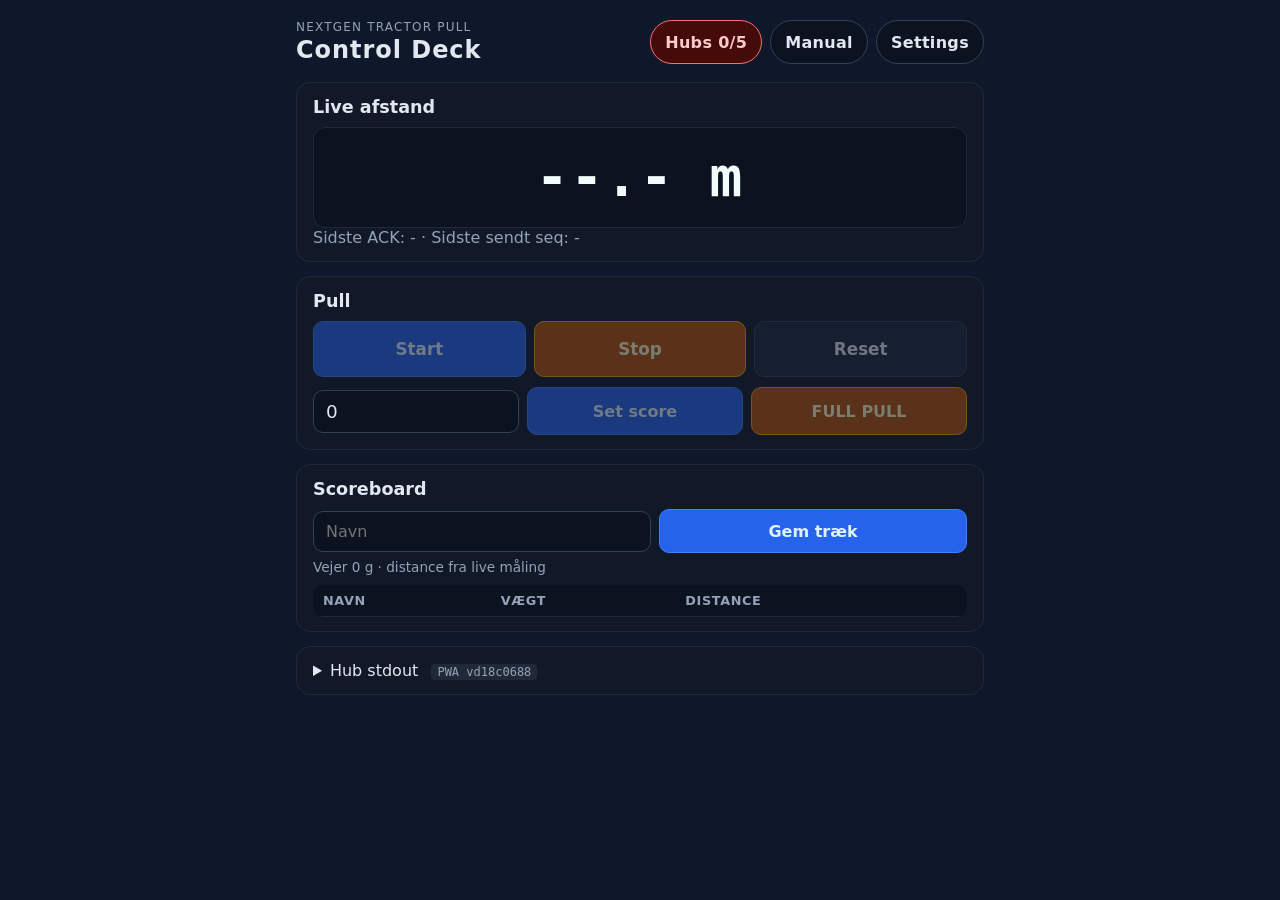
==== web-app/index.html @ 0b160be1 "test: bisect7 for-range loop" ====
<!doctype html>
<html lang="da">

<head>
    <meta charset="utf-8" />
    <meta name="viewport" content="width=device-width, initial-scale=1, viewport-fit=cover" />
    <meta name="theme-color" content="#0f172a" />
    <title>NGTP Control</title>
    <link rel="manifest" href="manifest.webmanifest" />
    <link rel="stylesheet" href="style.css?v=d18c0688" />
</head>

<body>
    <main>
        <header class="hero">
            <div class="hero-title">
                <p class="eyebrow">NextGen Tractor Pull</p>
                <h1>Control Deck</h1>
            </div>
            <div class="hero-actions">
                <button type="button" id="btn-hubs" class="pill pill-hubs">Hubs 0/2</button>
                <button type="button" id="btn-manual" class="pill">Manual</button>
                <button type="button" id="btn-settings" class="pill">Settings</button>
            </div>
        </header>

        <!-- Hub-forbindelser dialog -->
        <dialog id="hub-dialog" class="modal">
            <div class="modal-form">
                <header class="modal-header">
                    <h2>Hub-forbindelser</h2>
                    <button type="button" class="btn btn-close" data-close-dialog>Luk</button>
                </header>

                <div class="hub-block">
                    <div class="hub-block-head">
                        <span class="hub-label">Master</span>
                        <span id="status" class="status">Ikke forbundet</span>
                    </div>
                    <div class="row">
                        <button id="btn-connect" class="btn btn-primary">Forbind</button>
                        <button id="btn-disconnect" class="btn" disabled>Afbryd</button>
                    </div>
                    <div class="row">
                        <button id="btn-start-program" class="btn" disabled>Start program</button>
                        <button id="btn-stop-program" class="btn" disabled>Stop program</button>
                        <button id="btn-flash-master" class="btn" disabled>Opdatér program</button>
                    </div>
                </div>

                <div class="hub-block">
                    <div class="hub-block-head">
                        <span class="hub-label">Sled</span>
                        <span id="sled-status" class="status">Ikke forbundet</span>
                    </div>
                    <div class="row">
                        <button id="btn-sled-connect" class="btn btn-primary">Forbind</button>
                        <button id="btn-sled-disconnect" class="btn" disabled>Afbryd</button>
                    </div>
                    <div class="row">
                        <button id="btn-sled-start" class="btn" disabled>Start program</button>
                        <button id="btn-sled-stop" class="btn" disabled>Stop program</button>
                        <button id="btn-push-config" class="btn" disabled>Push config</button>
                        <button id="btn-flash-sled" class="btn" disabled>Opdatér program</button>
                    </div>
                </div>

                <div class="hub-block">
                    <div class="hub-block-head">
                        <span class="hub-label">Display 1</span>
                        <span id="display1-status" class="status">Ikke forbundet</span>
                    </div>
                    <div class="row">
                        <button id="btn-display1-connect" class="btn btn-primary">Forbind</button>
                        <button id="btn-display1-disconnect" class="btn" disabled>Afbryd</button>
                    </div>
                    <div class="row">
                        <button id="btn-display1-start" class="btn" disabled>Start program</button>
                        <button id="btn-display1-stop" class="btn" disabled>Stop program</button>
                        <button id="btn-flash-display1" class="btn" disabled>Opdatér program</button>
                    </div>
                </div>

                <div class="hub-block">
                    <div class="hub-block-head">
                        <span class="hub-label">Display 2</span>
                        <span id="display2-status" class="status">Ikke forbundet</span>
                    </div>
                    <div class="row">
                        <button id="btn-display2-connect" class="btn btn-primary">Forbind</button>
                        <button id="btn-display2-disconnect" class="btn" disabled>Afbryd</button>
                    </div>
                    <div class="row">
                        <button id="btn-display2-start" class="btn" disabled>Start program</button>
                        <button id="btn-display2-stop" class="btn" disabled>Stop program</button>
                        <button id="btn-flash-display2" class="btn" disabled>Opdatér program</button>
                    </div>
                </div>

                <div class="hub-block">
                    <div class="hub-block-head">
                        <span class="hub-label">Display 3</span>
                        <span id="display3-status" class="status">Ikke forbundet</span>
                    </div>
                    <div class="row">
                        <button id="btn-display3-connect" class="btn btn-primary">Forbind</button>
                        <button id="btn-display3-disconnect" class="btn" disabled>Afbryd</button>
                    </div>
                    <div class="row">
                        <button id="btn-display3-start" class="btn" disabled>Start program</button>
                        <button id="btn-display3-stop" class="btn" disabled>Stop program</button>
                        <button id="btn-flash-display3" class="btn" disabled>Opdatér program</button>
                    </div>
                </div>

                <p class="hint">
                    <strong>Rækkefølge:</strong> boot hub (kort tryk) → Forbind → Start program.
                    Når en hub broadcaster, kan ingen nye forbindelser oprettes, så forbind først.
                </p>
            </div>
        </dialog>

        <!-- Settings dialog -->
        <dialog id="settings-dialog" class="modal">
            <div class="modal-form">
                <header class="modal-header">
                    <h2>Settings</h2>
                    <button type="button" class="btn btn-close" data-close-dialog>Luk</button>
                </header>

                <div class="config-row">
                    <label for="cfg-ramp">Vægt-rampe slutter ved <span id="cfg-ramp-val">70</span> m</label>
                    <input id="cfg-ramp" type="range" min="5" max="100" step="1" value="70" />
                </div>
                <div class="config-row">
                    <label for="cfg-rot">Encoder-omdrejninger pr. 100 m: <span id="cfg-rot-val">43.0</span></label>
                    <input id="cfg-rot" type="range" min="1" max="200" step="0.5" value="43" />
                </div>
                <div class="config-row">
                    <label for="cfg-plates">Antal vægtplader: <span id="cfg-plates-val">0</span> × 41 g =
                        <strong><span id="cfg-weight-display">0</span> g</strong></label>
                    <div class="row plates-row">
                        <button type="button" id="btn-plates-minus" class="btn">−</button>
                        <input id="cfg-plates" type="number" min="0" max="500" step="1" value="0" />
                        <button type="button" id="btn-plates-plus" class="btn">+</button>
                    </div>
                </div>

                <div class="row">
                    <button type="button" id="btn-push-config-2" class="btn btn-primary">Push til hub</button>
                </div>
                <p class="hint">Gemmes lokalt på telefonen. "Push til hub" kræver at master er forbundet.</p>

                <div class="row">
                    <button type="button" id="btn-force-reload" class="btn btn-warning">Force reload (ryd
                        cache)</button>
                </div>
                <p class="hint">Sletter service worker + cache og genindlæser appen fra nettet. Brug hvis appen
                    hænger på en gammel version.</p>
            </div>
        </dialog>

        <!-- Manual dialog -->
        <dialog id="manual-dialog" class="modal">
            <div class="modal-form">
                <header class="modal-header">
                    <h2>Manuel styring</h2>
                    <button type="button" class="btn btn-close" data-close-dialog>Luk</button>
                </header>

                <div class="hub-block">
                    <div class="hub-block-head">
                        <span class="hub-label">Slæde</span>
                    </div>
                    <div class="row">
                        <button class="btn sled-action" data-action="home_weight" disabled>Home weight</button>
                    </div>
                    <div class="row">
                        <label class="weight-label">Vægt:
                            <input id="weight" type="number" min="0" max="100" step="1" value="0" />%
                        </label>
                        <button class="btn sled-action" data-action="set_weight_percent" data-value-from="#weight"
                            disabled>Sæt vægt</button>
                    </div>
                    <div class="row">
                        <button class="btn sled-action signal signal-red" data-action="set_signal_red"
                            disabled>Rød</button>
                        <button class="btn sled-action signal signal-green" data-action="set_signal_green"
                            disabled>Grøn</button>
                        <button class="btn sled-action signal signal-blink" data-action="set_signal_green_blink"
                            disabled>Blink</button>
                        <button class="btn sled-action signal signal-off" data-action="clear_signal"
                            disabled>Sluk</button>
                    </div>
                </div>
            </div>
        </dialog>

        <!-- Live afstand -->
        <section class="card display-card">
            <h2>Live afstand</h2>
            <div id="distance" class="distance">--.- m</div>
            <div class="sub">
                Sidste ACK: <span id="last-ack">-</span>
                · Sidste sendt seq: <span id="last-seq">-</span>
            </div>
        </section>

        <!-- Pull + Score (forside) -->
        <section class="card">
            <h2>Pull</h2>
            <div class="row pull-row">
                <button class="btn btn-primary sled-action" data-action="start_pull" disabled>Start</button>
                <button class="btn btn-warning sled-action" data-action="stop_pull" disabled>Stop</button>
                <button class="btn sled-action" data-action="reset_distance" disabled>Reset</button>
            </div>
            <div class="row score-row">
                <input id="score" type="number" min="0" max="999" value="0" />
                <button id="btn-send-score" class="btn btn-primary" disabled>Set score</button>
                <button id="btn-full-pull" class="btn btn-warning" disabled>FULL PULL</button>
            </div>
        </section>

        <!-- Scoreboard -->
        <section class="card">
            <h2>Scoreboard</h2>
            <div class="row entry-row">
                <input id="entry-name" type="text" list="known-names" placeholder="Navn" autocomplete="off" />
                <datalist id="known-names"></datalist>
                <button type="button" id="btn-add-entry" class="btn btn-primary">Gem træk</button>
            </div>
            <div class="sub entry-hint">Vejer <span id="entry-weight-preview">0</span> g · distance fra live
                måling</div>
            <div class="table-wrap">
                <table class="scoreboard">
                    <thead>
                        <tr>
                            <th>Navn</th>
                            <th>Vægt</th>
                            <th>Distance</th>
                            <th></th>
                        </tr>
                    </thead>
                    <tbody id="scoreboard-body"></tbody>
                </table>
            </div>
        </section>

        <!-- Edit entry dialog -->
        <dialog id="edit-dialog" class="modal">
            <div class="modal-form">
                <header class="modal-header">
                    <h2>Rediger træk</h2>
                    <button type="button" class="btn btn-close" data-close-dialog>Luk</button>
                </header>
                <div class="config-row">
                    <label for="edit-time">Tidspunkt</label>
                    <input id="edit-time" type="datetime-local" step="1" />
                </div>
                <div class="config-row">
                    <label for="edit-name">Navn</label>
                    <input id="edit-name" type="text" list="known-names" autocomplete="off" />
                </div>
                <div class="config-row">
                    <label for="edit-weight">Vægt (g)</label>
                    <input id="edit-weight" type="number" min="0" step="1" />
                </div>
                <div class="config-row">
                    <label for="edit-distance">Distance (m)</label>
                    <input id="edit-distance" type="number" min="0" step="0.1" />
                </div>
                <div class="row">
                    <button type="button" id="btn-edit-save" class="btn btn-primary">Gem</button>
                    <button type="button" id="btn-edit-delete" class="btn btn-warning">Slet</button>
                </div>
            </div>
        </dialog>

        <!-- Log (collapsible) -->
        <details class="card">
            <summary>Hub stdout <span class="version-badge">PWA v<span id="pwa-version">d18c0688</span></span></summary>
            <pre id="log" class="log"></pre>
        </details>
    </main>
    <script src="app.js?v=d18c0688"></script>
</body>

</html>
---- web-app/style.css ----
:root {
    --bg: #0f172a;
    --panel: #111827;
    --border: #1f2937;
    --text: #e2e8f0;
    --muted: #94a3b8;
    --primary: #2563eb;
    --primary-border: #3b82f6;
    --warning: #b45309;
    --warning-border: #f59e0b;
    --error: #f87171;
    --ok: #34d399;
}

* {
    box-sizing: border-box;
}

html,
body {
    margin: 0;
    background: var(--bg);
    color: var(--text);
    font-family: system-ui, -apple-system, "Segoe UI", Roboto, sans-serif;
}

main {
    max-width: 720px;
    margin: 0 auto;
    padding: 16px;
    display: flex;
    flex-direction: column;
    gap: 14px;
}

header h1 {
    margin: 8px 0 4px;
    font-size: 1.6rem;
}

.sub {
    color: var(--muted);
    margin: 0;
}

/* ---------- Hero header ---------- */
.hero {
    display: flex;
    align-items: center;
    justify-content: space-between;
    gap: 12px;
    flex-wrap: wrap;
    padding: 4px 0 4px;
}

.hero-title h1 {
    margin: 2px 0 0;
    font-size: 1.5rem;
    letter-spacing: 0.04em;
}

.eyebrow {
    margin: 0;
    color: var(--muted);
    letter-spacing: 0.1em;
    text-transform: uppercase;
    font-size: 0.75rem;
}

.hero-actions {
    display: flex;
    gap: 8px;
    flex-wrap: wrap;
    justify-content: flex-end;
}

.pill {
    border: 1px solid #334155;
    background: #0b1220;
    color: var(--text);
    padding: 10px 14px;
    border-radius: 999px;
    font: inherit;
    font-weight: 700;
    cursor: pointer;
    min-height: 44px;
    letter-spacing: 0.02em;
}

.pill:hover {
    background: #111c30;
}

.pill-hubs[data-kind="ok"] {
    border-color: #10b981;
    background: #064e3b;
    color: #6ee7b7;
}

.pill-hubs[data-kind="partial"] {
    border-color: #f59e0b;
    background: #78350f;
    color: #fde68a;
}

.pill-hubs[data-kind="off"] {
    border-color: #f87171;
    background: #450a0a;
    color: #fecaca;
}

/* ---------- Modal dialog ---------- */
.modal {
    border: 1px solid #334155;
    background: #0b1220;
    color: var(--text);
    border-radius: 16px;
    padding: 0;
    max-width: 520px;
    width: calc(100vw - 32px);
}

.modal::backdrop {
    background: rgba(2, 6, 23, 0.75);
}

.modal-form {
    display: flex;
    flex-direction: column;
    gap: 14px;
    padding: 18px 18px 20px;
}

.modal-header {
    display: flex;
    align-items: center;
    justify-content: space-between;
    gap: 12px;
}

.modal-header h2 {
    margin: 0;
    font-size: 1.2rem;
}

.btn-close {
    background: transparent;
    color: var(--muted);
    border: 1px solid #334155;
    padding: 6px 12px;
    min-height: 0;
}

.hub-block {
    border: 1px solid var(--border);
    background: #111827;
    border-radius: 12px;
    padding: 12px;
    display: flex;
    flex-direction: column;
    gap: 8px;
}

.hub-block-head {
    display: flex;
    align-items: center;
    justify-content: space-between;
    gap: 12px;
}

.hub-label {
    font-weight: 700;
    text-transform: uppercase;
    letter-spacing: 0.06em;
    color: #cbd5e1;
}

.display-card .distance {
    margin-bottom: 0;
}

.card {
    background: var(--panel);
    border: 1px solid var(--border);
    border-radius: 14px;
    padding: 14px 16px;
}

.card h2 {
    margin: 0 0 10px;
    font-size: 1.1rem;
}

.row {
    display: flex;
    gap: 8px;
    flex-wrap: wrap;
    align-items: center;
}

/* Buttons inside any .row share the full width equally and wrap neatly
   onto a new line if they don't fit (each new line redistributes evenly). */
.row>.btn {
    flex: 1 1 130px;
}

.btn {
    padding: 10px 14px;
    border-radius: 10px;
    border: 1px solid #334155;
    background: #1e293b;
    color: var(--text);
    font: inherit;
    font-weight: 600;
    cursor: pointer;
    min-height: 44px;
}

.btn:disabled {
    opacity: 0.45;
    cursor: not-allowed;
}

.btn-primary {
    background: var(--primary);
    border-color: var(--primary-border);
    color: #e0f2fe;
}

.btn-warning {
    background: var(--warning);
    border-color: var(--warning-border);
    color: #fef3c7;
}

input[type="number"] {
    background: #0b1220;
    border: 1px solid #334155;
    border-radius: 10px;
    color: var(--text);
    padding: 10px 12px;
    width: 120px;
    font: inherit;
}

.status {
    font-weight: 700;
}

.status[data-kind="ok"] {
    color: var(--ok);
}

.status[data-kind="running"] {
    color: #fde68a;
}

.status[data-kind="error"] {
    color: var(--error);
}

.hint {
    color: var(--muted);
    font-size: 0.9rem;
    margin: 8px 0 0;
}

code {
    background: #0b1220;
    padding: 1px 5px;
    border-radius: 4px;
}

.log {
    background: #0b1220;
    border: 1px solid #1f2937;
    border-radius: 10px;
    padding: 10px 12px;
    margin: 0;
    height: 220px;
    overflow: auto;
    font-family: ui-monospace, "Cascadia Code", Consolas, monospace;
    font-size: 0.85rem;
    white-space: pre-wrap;
}

.version-badge {
    margin-left: 0.5rem;
    padding: 1px 6px;
    border-radius: 4px;
    background: #1f2937;
    color: #94a3b8;
    font-size: 0.75rem;
    font-family: ui-monospace, "Cascadia Code", Consolas, monospace;
}

.distance {
    font-family: ui-monospace, "Cascadia Code", Consolas, monospace;
    font-size: 3.4rem;
    font-weight: 700;
    text-align: center;
    color: #f0fdfa;
    background: #0b1220;
    border: 1px solid #1f2937;
    border-radius: 12px;
    padding: 18px 8px;
    margin-bottom: 8px;
    letter-spacing: 2px;
}

.weight-label {
    display: flex;
    align-items: center;
    gap: 8px;
    color: var(--muted);
}

.signal {
    min-width: 70px;
    color: #f8fafc;
    font-weight: 700;
}

.signal-red {
    background: #7f1d1d;
    border-color: #ef4444;
}

.signal-green {
    background: #14532d;
    border-color: #22c55e;
}

.signal-blink {
    background: #064e3b;
    border-color: #10b981;
}

.signal-off {
    background: #1e293b;
    border-color: #475569;
}

.config-row {
    display: flex;
    flex-direction: column;
    gap: 6px;
    margin-bottom: 12px;
}

.config-row label {
    color: var(--muted);
    font-size: 0.95rem;
}

.config-row input[type="range"] {
    width: 100%;
}

.pull-row {
    margin-bottom: 10px;
}

.pull-row .btn {
    min-height: 56px;
    font-size: 1.05rem;
}

.score-row input[type="number"] {
    flex: 1 1 120px;
    min-width: 120px;
    font-size: 1.15rem;
}

.score-row .btn {
    min-height: 48px;
}

/* Plate count row inside Settings */
.plates-row {
    align-items: stretch;
}

.plates-row input[type="number"] {
    flex: 1 1 80px;
    text-align: center;
    font-size: 1.15rem;
}

.plates-row .btn {
    flex: 0 0 56px;
    font-size: 1.4rem;
    min-height: 48px;
}

/* Scoreboard entry row + table */
.entry-row input[type="text"] {
    flex: 1 1 160px;
    min-width: 140px;
    background: #0b1220;
    border: 1px solid #334155;
    border-radius: 10px;
    color: var(--text);
    padding: 10px 12px;
    font: inherit;
}

.entry-hint {
    margin: 6px 0 10px;
    font-size: 0.85rem;
}

.table-wrap {
    overflow-x: auto;
    border-radius: 10px;
}

table.scoreboard {
    width: 100%;
    border-collapse: collapse;
    font-size: 0.95rem;
}

table.scoreboard th,
table.scoreboard td {
    text-align: left;
    padding: 8px 10px;
    border-bottom: 1px solid #1f2937;
    white-space: nowrap;
}

table.scoreboard thead th {
    color: var(--muted);
    font-weight: 700;
    font-size: 0.8rem;
    text-transform: uppercase;
    letter-spacing: 0.05em;
    background: #0b1220;
}

table.scoreboard tbody tr:hover {
    background: #0b122066;
}

table.scoreboard td:last-child,
table.scoreboard th:last-child {
    width: 1%;
    text-align: right;
}

.btn-edit {
    background: transparent;
    border: 1px solid #334155;
    color: var(--text);
    padding: 4px 10px;
    min-height: 32px;
    border-radius: 8px;
    font-size: 1rem;
}

.btn-edit:hover {
    background: #1e293b;
}
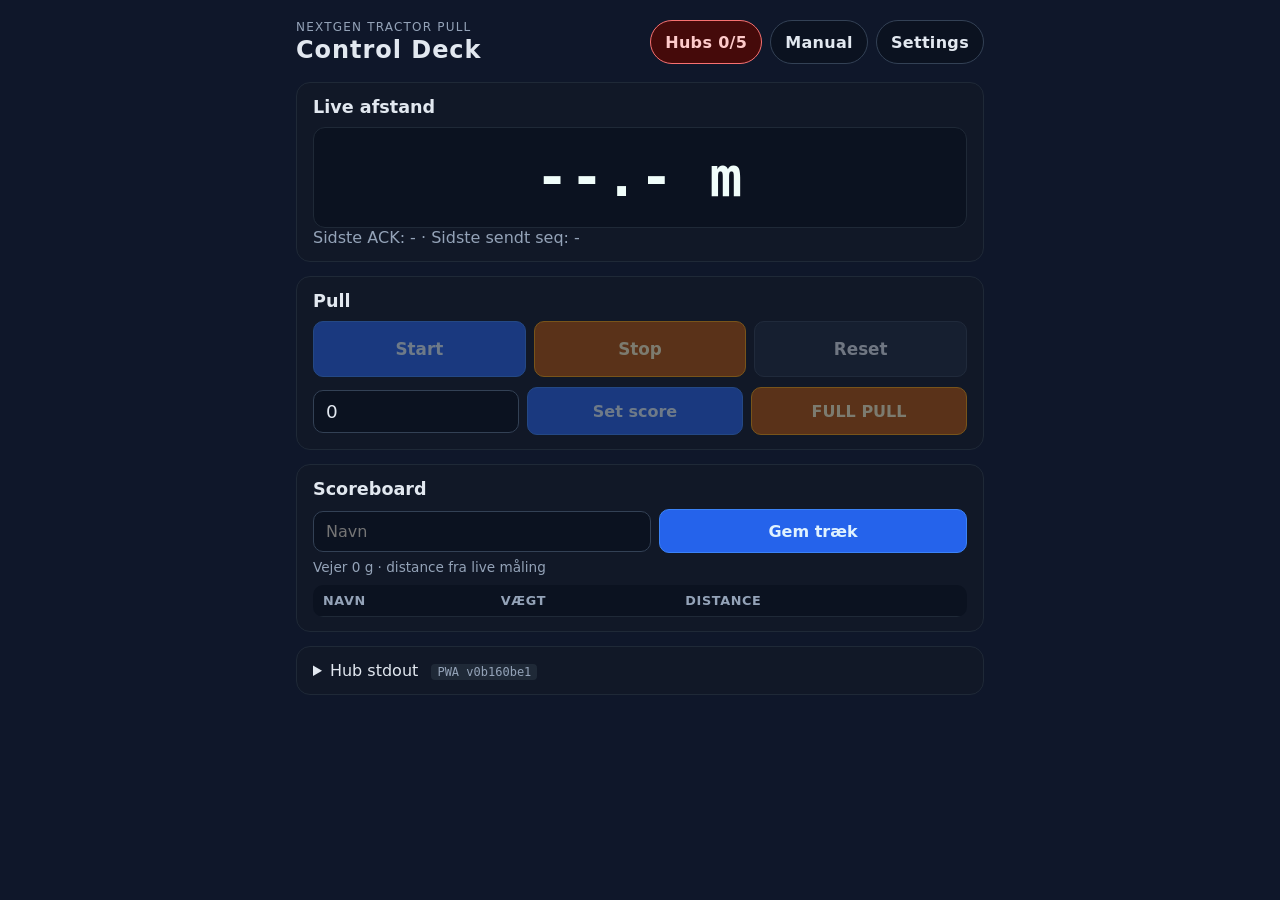
==== commit a2d2ffaa: "test: bisect8 re-run bisect4 for determinism" ====
--- a/web-app/index.html
+++ b/web-app/index.html
@@ -7,7 +7,7 @@
     <meta name="theme-color" content="#0f172a" />
     <title>NGTP Control</title>
     <link rel="manifest" href="manifest.webmanifest" />
-    <link rel="stylesheet" href="style.css?v=d18c0688" />
+    <link rel="stylesheet" href="style.css?v=0b160be1" />
 </head>
 
 <body>
@@ -278,11 +278,11 @@
 
         <!-- Log (collapsible) -->
         <details class="card">
-            <summary>Hub stdout <span class="version-badge">PWA v<span id="pwa-version">d18c0688</span></span></summary>
+            <summary>Hub stdout <span class="version-badge">PWA v<span id="pwa-version">0b160be1</span></span></summary>
             <pre id="log" class="log"></pre>
         </details>
     </main>
-    <script src="app.js?v=d18c0688"></script>
+    <script src="app.js?v=0b160be1"></script>
 </body>
 
 </html>
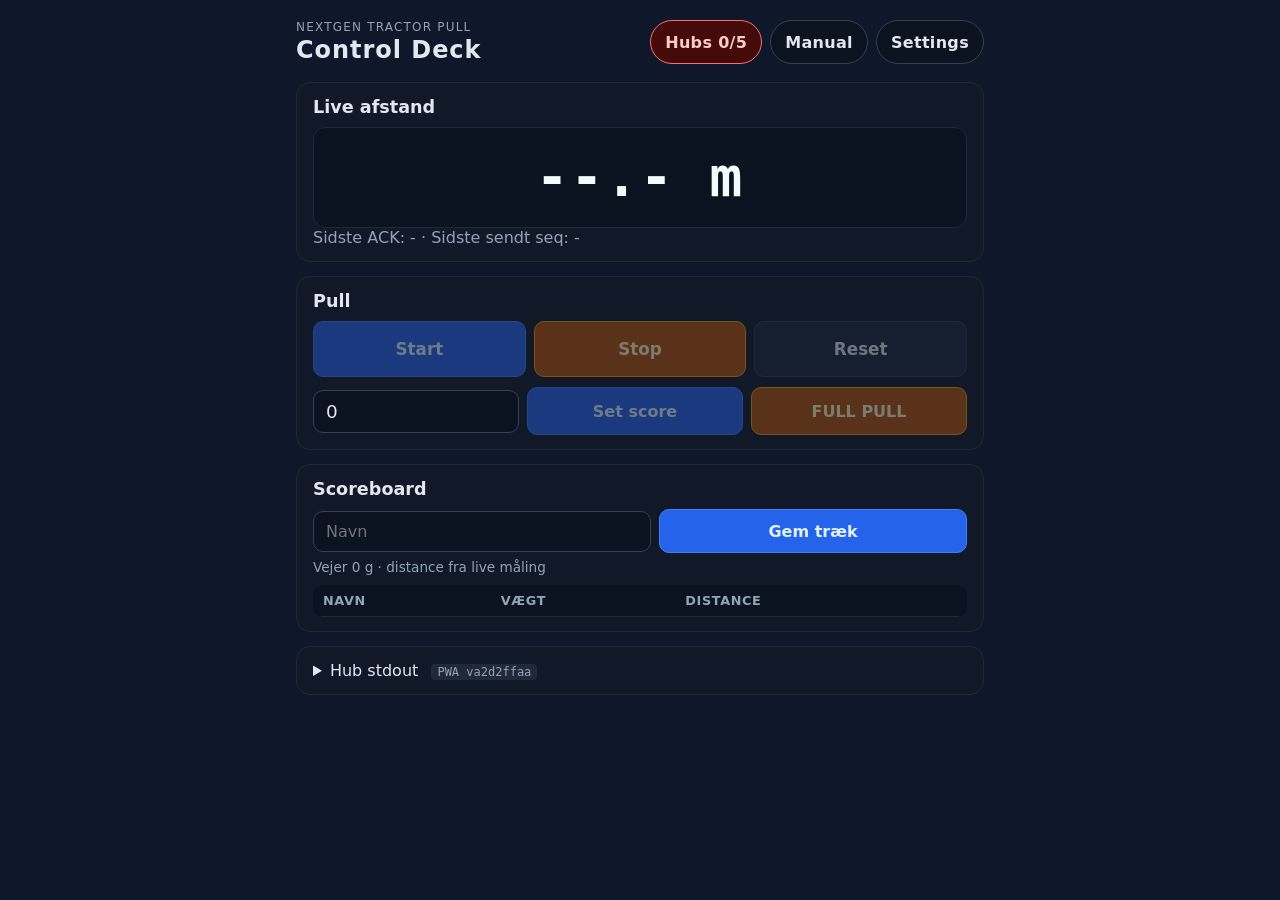
==== commit 500ea82b: "test: bisect9 imports+hub+Z, no for-loop" ====
--- a/web-app/index.html
+++ b/web-app/index.html
@@ -7,7 +7,7 @@
     <meta name="theme-color" content="#0f172a" />
     <title>NGTP Control</title>
     <link rel="manifest" href="manifest.webmanifest" />
-    <link rel="stylesheet" href="style.css?v=0b160be1" />
+    <link rel="stylesheet" href="style.css?v=a2d2ffaa" />
 </head>
 
 <body>
@@ -278,11 +278,11 @@
 
         <!-- Log (collapsible) -->
         <details class="card">
-            <summary>Hub stdout <span class="version-badge">PWA v<span id="pwa-version">0b160be1</span></span></summary>
+            <summary>Hub stdout <span class="version-badge">PWA v<span id="pwa-version">a2d2ffaa</span></span></summary>
             <pre id="log" class="log"></pre>
         </details>
     </main>
-    <script src="app.js?v=0b160be1"></script>
+    <script src="app.js?v=a2d2ffaa"></script>
 </body>
 
 </html>
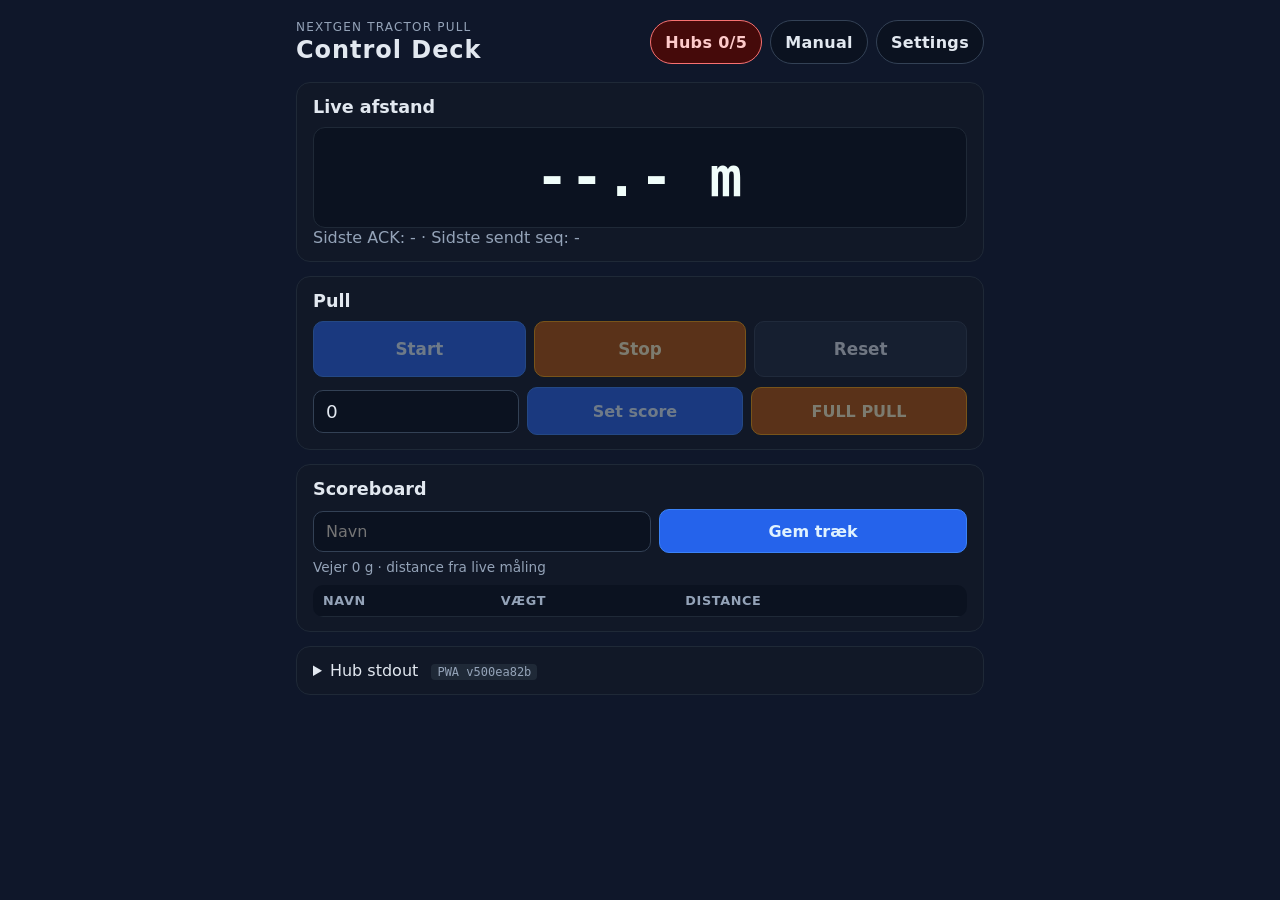
==== commit 1471db8d: "test: bisect10 many prints to find chunk corruption" ====
--- a/web-app/index.html
+++ b/web-app/index.html
@@ -7,7 +7,7 @@
     <meta name="theme-color" content="#0f172a" />
     <title>NGTP Control</title>
     <link rel="manifest" href="manifest.webmanifest" />
-    <link rel="stylesheet" href="style.css?v=a2d2ffaa" />
+    <link rel="stylesheet" href="style.css?v=500ea82b" />
 </head>
 
 <body>
@@ -278,11 +278,11 @@
 
         <!-- Log (collapsible) -->
         <details class="card">
-            <summary>Hub stdout <span class="version-badge">PWA v<span id="pwa-version">a2d2ffaa</span></span></summary>
+            <summary>Hub stdout <span class="version-badge">PWA v<span id="pwa-version">500ea82b</span></span></summary>
             <pre id="log" class="log"></pre>
         </details>
     </main>
-    <script src="app.js?v=a2d2ffaa"></script>
+    <script src="app.js?v=500ea82b"></script>
 </body>
 
 </html>
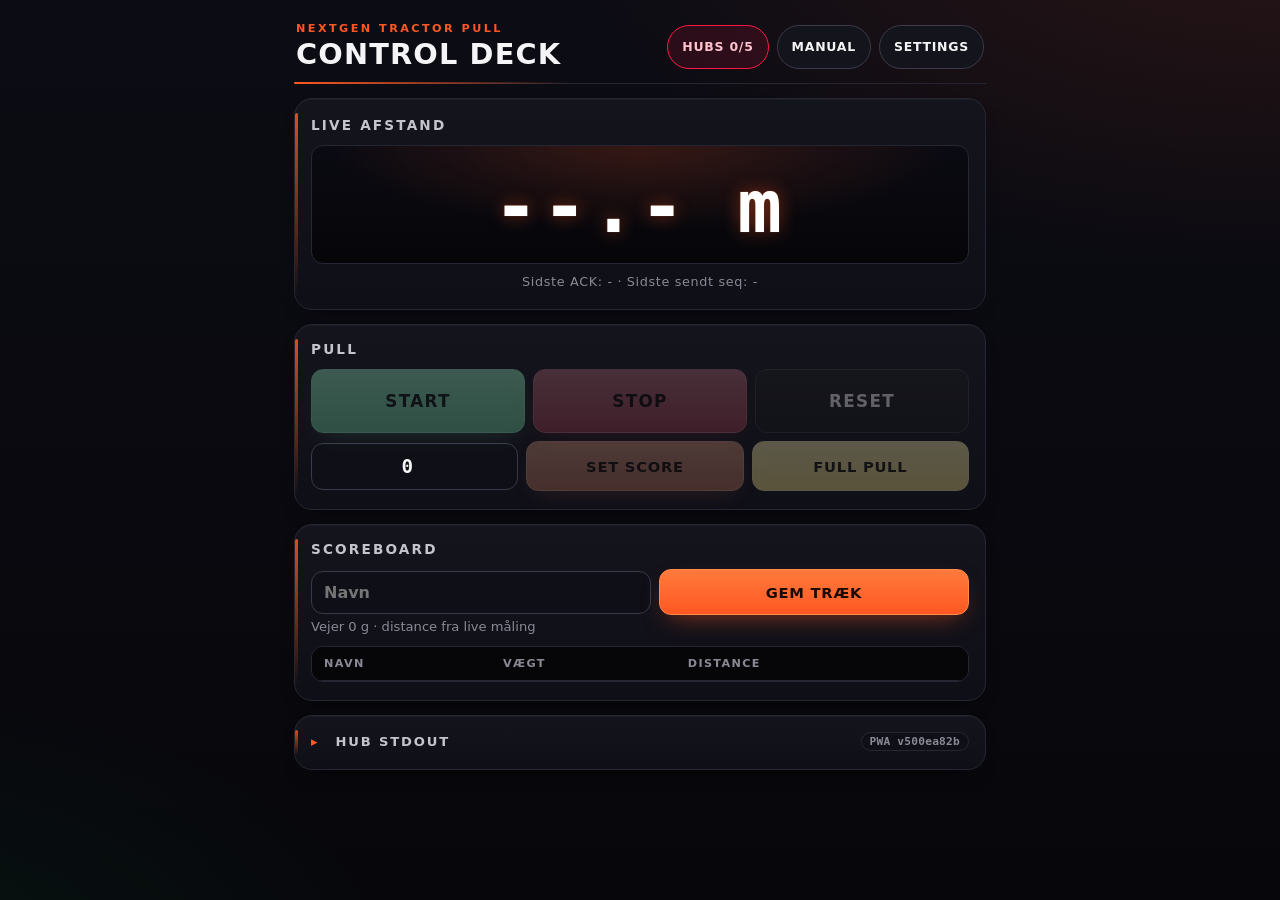
==== commit abc497ee: "Sled-direct displays + PWA racing theme" ====
--- a/web-app/index.html
+++ b/web-app/index.html
@@ -4,7 +4,7 @@
 <head>
     <meta charset="utf-8" />
     <meta name="viewport" content="width=device-width, initial-scale=1, viewport-fit=cover" />
-    <meta name="theme-color" content="#0f172a" />
+    <meta name="theme-color" content="#07070b" />
     <title>NGTP Control</title>
     <link rel="manifest" href="manifest.webmanifest" />
     <link rel="stylesheet" href="style.css?v=500ea82b" />
--- a/web-app/style.css
+++ b/web-app/style.css
@@ -1,70 +1,126 @@
+/* NGTP Control - racing / motorsport theme.
+   Mobile-first portrait. Tap targets >= 44px. Tabular numerics.
+   Cache-busted via ?v=... in index.html (stamped by build_programs.py). */
+
 :root {
-    --bg: #0f172a;
-    --panel: #111827;
-    --border: #1f2937;
-    --text: #e2e8f0;
-    --muted: #94a3b8;
-    --primary: #2563eb;
-    --primary-border: #3b82f6;
-    --warning: #b45309;
-    --warning-border: #f59e0b;
-    --error: #f87171;
-    --ok: #34d399;
+    /* Surfaces */
+    --bg: #07070b;
+    --bg-grad-1: #0c0c14;
+    --bg-grad-2: #07070b;
+    --panel: #14141c;
+    --panel-2: #1b1b25;
+    --panel-3: #0f0f17;
+    --border: #262633;
+    --border-strong: #3a3a4a;
+
+    /* Text */
+    --text: #f5f5f7;
+    --text-dim: #c4c4cc;
+    --muted: #8a8a96;
+
+    /* Racing accents */
+    --accent: #ff5722;
+    /* primary orange */
+    --accent-hi: #ff8a4c;
+    --accent-glow: rgba(255, 87, 34, 0.55);
+    --go: #00e676;
+    /* green / GO */
+    --warn: #ffd600;
+    /* racing yellow */
+    --danger: #ff1744;
+    /* stop red */
+
+    /* Typography */
+    --font-body: "Inter", "Segoe UI", system-ui, -apple-system, Roboto, sans-serif;
+    --font-mono: "JetBrains Mono", "Cascadia Mono", ui-monospace, Consolas, monospace;
+
+    /* Shape */
+    --r-sm: 8px;
+    --r-md: 12px;
+    --r-lg: 18px;
+    --r-pill: 999px;
+
+    /* Shadows */
+    --shadow-card: 0 1px 0 rgba(255, 255, 255, 0.04) inset, 0 10px 24px -16px rgba(0, 0, 0, 0.8);
+    --shadow-primary: 0 10px 24px -10px var(--accent-glow);
 }
 
 * {
     box-sizing: border-box;
+    -webkit-tap-highlight-color: transparent;
 }
 
 html,
 body {
     margin: 0;
-    background: var(--bg);
+    background:
+        radial-gradient(1200px 600px at 100% -10%, rgba(255, 87, 34, 0.12), transparent 60%),
+        radial-gradient(900px 500px at -10% 110%, rgba(0, 230, 118, 0.06), transparent 60%),
+        linear-gradient(180deg, var(--bg-grad-1), var(--bg-grad-2));
     color: var(--text);
-    font-family: system-ui, -apple-system, "Segoe UI", Roboto, sans-serif;
+    font-family: var(--font-body);
+    font-feature-settings: "ss01", "cv11";
+    -webkit-font-smoothing: antialiased;
+    min-height: 100dvh;
+    overscroll-behavior-y: contain;
+}
+
+body {
+    padding: env(safe-area-inset-top) env(safe-area-inset-right) env(safe-area-inset-bottom) env(safe-area-inset-left);
 }
 
 main {
     max-width: 720px;
     margin: 0 auto;
-    padding: 16px;
+    padding: 16px 14px 28px;
     display: flex;
     flex-direction: column;
     gap: 14px;
 }
 
-header h1 {
-    margin: 8px 0 4px;
-    font-size: 1.6rem;
-}
-
-.sub {
-    color: var(--muted);
-    margin: 0;
-}
-
 /* ---------- Hero header ---------- */
 .hero {
+    position: relative;
     display: flex;
     align-items: center;
     justify-content: space-between;
     gap: 12px;
     flex-wrap: wrap;
-    padding: 4px 0 4px;
+    padding: 6px 2px 12px;
+    border-bottom: 1px solid var(--border);
+}
+
+.hero::after {
+    /* orange accent stripe under the hero */
+    content: "";
+    position: absolute;
+    left: 0;
+    right: 60%;
+    bottom: -1px;
+    height: 2px;
+    background: linear-gradient(90deg, var(--accent), transparent);
+    border-radius: 2px;
+}
+
+.hero-title {
+    min-width: 0;
 }
 
 .hero-title h1 {
     margin: 2px 0 0;
-    font-size: 1.5rem;
+    font-size: clamp(1.4rem, 5vw, 1.8rem);
+    font-weight: 800;
     letter-spacing: 0.04em;
+    text-transform: uppercase;
 }
 
 .eyebrow {
     margin: 0;
-    color: var(--muted);
-    letter-spacing: 0.1em;
-    text-transform: uppercase;
-    font-size: 0.75rem;
+    color: var(--accent);
+    letter-spacing: 0.22em;
+    text-transform: uppercase;
+    font-size: 0.7rem;
+    font-weight: 700;
 }
 
 .hero-actions {
@@ -75,60 +131,318 @@
 }
 
 .pill {
-    border: 1px solid #334155;
-    background: #0b1220;
+    border: 1px solid var(--border-strong);
+    background: var(--panel);
     color: var(--text);
     padding: 10px 14px;
-    border-radius: 999px;
+    border-radius: var(--r-pill);
     font: inherit;
     font-weight: 700;
     cursor: pointer;
     min-height: 44px;
-    letter-spacing: 0.02em;
+    letter-spacing: 0.06em;
+    text-transform: uppercase;
+    font-size: 0.78rem;
+    transition: transform 0.08s ease, background 0.15s ease, border-color 0.15s ease;
 }
 
 .pill:hover {
-    background: #111c30;
+    background: var(--panel-2);
+}
+
+.pill:active {
+    transform: scale(0.97);
 }
 
 .pill-hubs[data-kind="ok"] {
-    border-color: #10b981;
-    background: #064e3b;
-    color: #6ee7b7;
+    border-color: var(--go);
+    background: rgba(0, 230, 118, 0.12);
+    color: #b9ffd6;
 }
 
 .pill-hubs[data-kind="partial"] {
-    border-color: #f59e0b;
-    background: #78350f;
-    color: #fde68a;
+    border-color: var(--warn);
+    background: rgba(255, 214, 0, 0.12);
+    color: #fff1a8;
 }
 
 .pill-hubs[data-kind="off"] {
-    border-color: #f87171;
-    background: #450a0a;
-    color: #fecaca;
-}
-
-/* ---------- Modal dialog ---------- */
+    border-color: var(--danger);
+    background: rgba(255, 23, 68, 0.12);
+    color: #ffc2cf;
+}
+
+/* ---------- Card ---------- */
+.card {
+    position: relative;
+    background: linear-gradient(180deg, var(--panel), var(--panel-3));
+    border: 1px solid var(--border);
+    border-radius: var(--r-lg);
+    padding: 16px 16px 18px;
+    box-shadow: var(--shadow-card);
+    overflow: hidden;
+}
+
+.card::before {
+    /* left accent stripe – the signature racing look */
+    content: "";
+    position: absolute;
+    left: 0;
+    top: 14px;
+    bottom: 14px;
+    width: 3px;
+    border-radius: 2px;
+    background: linear-gradient(180deg, var(--accent), transparent);
+    opacity: 0.85;
+}
+
+.card h2 {
+    margin: 0 0 12px;
+    font-size: 0.85rem;
+    font-weight: 800;
+    text-transform: uppercase;
+    letter-spacing: 0.16em;
+    color: var(--text-dim);
+}
+
+.sub {
+    color: var(--muted);
+    margin: 0;
+    font-size: 0.88rem;
+}
+
+.hint {
+    color: var(--muted);
+    font-size: 0.88rem;
+    margin: 8px 0 0;
+    line-height: 1.45;
+}
+
+code {
+    background: var(--panel-3);
+    padding: 1px 6px;
+    border-radius: 4px;
+    font-family: var(--font-mono);
+    font-size: 0.85em;
+}
+
+/* ---------- Distance hero ---------- */
+.display-card {
+    padding-top: 18px;
+    padding-bottom: 20px;
+}
+
+.distance {
+    font-family: var(--font-mono);
+    font-variant-numeric: tabular-nums;
+    font-size: clamp(3rem, 14vw, 4.6rem);
+    font-weight: 700;
+    text-align: center;
+    color: #fff;
+    background:
+        radial-gradient(80% 120% at 50% 0%, rgba(255, 87, 34, 0.18), transparent 60%),
+        linear-gradient(180deg, #0a0a12, #060609);
+    border: 1px solid var(--border);
+    border-radius: var(--r-md);
+    padding: 22px 8px 18px;
+    margin-bottom: 10px;
+    letter-spacing: 0.06em;
+    text-shadow:
+        0 0 1px rgba(255, 138, 76, 0.6),
+        0 0 18px rgba(255, 87, 34, 0.45);
+    line-height: 1.05;
+}
+
+.display-card .sub {
+    text-align: center;
+    font-size: 0.8rem;
+    letter-spacing: 0.05em;
+}
+
+/* ---------- Rows + buttons ---------- */
+.row {
+    display: flex;
+    gap: 8px;
+    flex-wrap: wrap;
+    align-items: center;
+}
+
+.row+.row {
+    margin-top: 8px;
+}
+
+.row>.btn {
+    flex: 1 1 130px;
+}
+
+.btn {
+    padding: 12px 14px;
+    border-radius: var(--r-md);
+    border: 1px solid var(--border-strong);
+    background: linear-gradient(180deg, var(--panel-2), var(--panel));
+    color: var(--text);
+    font: inherit;
+    font-weight: 700;
+    font-size: 0.92rem;
+    letter-spacing: 0.05em;
+    text-transform: uppercase;
+    cursor: pointer;
+    min-height: 46px;
+    transition: transform 0.08s ease, filter 0.15s ease, background 0.15s ease, border-color 0.15s ease;
+}
+
+.btn:hover {
+    border-color: #4a4a5e;
+}
+
+.btn:active {
+    transform: scale(0.97);
+}
+
+.btn:disabled {
+    opacity: 0.35;
+    cursor: not-allowed;
+    filter: grayscale(0.6);
+}
+
+.btn-primary {
+    background: linear-gradient(180deg, #ff7a3c, var(--accent));
+    border-color: #ff8a4c;
+    color: #1a0a02;
+    box-shadow: var(--shadow-primary);
+}
+
+.btn-primary:hover {
+    filter: brightness(1.05);
+}
+
+.btn-warning {
+    background: linear-gradient(180deg, #ffe14a, #ffd600);
+    border-color: #ffe14a;
+    color: #1f1500;
+}
+
+/* ---------- Pull row: huge GO/STOP feel ---------- */
+.pull-row {
+    margin-bottom: 4px;
+}
+
+.pull-row .btn {
+    min-height: 64px;
+    font-size: 1.05rem;
+    letter-spacing: 0.08em;
+}
+
+.pull-row .btn-primary {
+    background: linear-gradient(180deg, #2bff8c, var(--go));
+    border-color: #2bff8c;
+    color: #00180c;
+    box-shadow: 0 10px 24px -10px rgba(0, 230, 118, 0.5);
+}
+
+.pull-row .btn-warning {
+    background: linear-gradient(180deg, #ff4d6a, var(--danger));
+    border-color: #ff4d6a;
+    color: #1a0006;
+    box-shadow: 0 10px 24px -10px rgba(255, 23, 68, 0.5);
+}
+
+/* ---------- Inputs ---------- */
+input[type="number"],
+input[type="text"],
+input[type="datetime-local"] {
+    background: var(--panel-3);
+    border: 1px solid var(--border-strong);
+    border-radius: var(--r-md);
+    color: var(--text);
+    padding: 11px 12px;
+    width: 120px;
+    font: inherit;
+    font-weight: 600;
+}
+
+input[type="number"] {
+    font-family: var(--font-mono);
+    font-variant-numeric: tabular-nums;
+}
+
+input:focus {
+    outline: none;
+    border-color: var(--accent);
+    box-shadow: 0 0 0 3px rgba(255, 87, 34, 0.18);
+}
+
+input[type="range"] {
+    width: 100%;
+    accent-color: var(--accent);
+}
+
+.weight-label {
+    display: flex;
+    align-items: center;
+    gap: 8px;
+    color: var(--muted);
+    font-weight: 600;
+    flex: 1 1 auto;
+}
+
+/* ---------- Status pill ---------- */
+.status {
+    font-weight: 700;
+    font-size: 0.78rem;
+    text-transform: uppercase;
+    letter-spacing: 0.08em;
+    padding: 4px 10px;
+    border-radius: var(--r-pill);
+    background: var(--panel-3);
+    border: 1px solid var(--border);
+    color: var(--muted);
+}
+
+.status[data-kind="ok"] {
+    color: #b9ffd6;
+    border-color: var(--go);
+    background: rgba(0, 230, 118, 0.1);
+}
+
+.status[data-kind="running"] {
+    color: #fff1a8;
+    border-color: var(--warn);
+    background: rgba(255, 214, 0, 0.1);
+}
+
+.status[data-kind="error"] {
+    color: #ffc2cf;
+    border-color: var(--danger);
+    background: rgba(255, 23, 68, 0.1);
+}
+
+/* ---------- Modal ---------- */
 .modal {
-    border: 1px solid #334155;
-    background: #0b1220;
+    border: 1px solid var(--border-strong);
+    background: linear-gradient(180deg, var(--panel), var(--panel-3));
     color: var(--text);
-    border-radius: 16px;
+    border-radius: var(--r-lg);
     padding: 0;
-    max-width: 520px;
-    width: calc(100vw - 32px);
+    max-width: 560px;
+    width: calc(100vw - 24px);
+    max-height: calc(100dvh - 32px);
+    box-shadow: 0 30px 60px -20px rgba(0, 0, 0, 0.7);
 }
 
 .modal::backdrop {
-    background: rgba(2, 6, 23, 0.75);
+    background: rgba(2, 2, 6, 0.7);
+    backdrop-filter: blur(4px);
+    -webkit-backdrop-filter: blur(4px);
 }
 
 .modal-form {
     display: flex;
     flex-direction: column;
     gap: 14px;
-    padding: 18px 18px 20px;
+    padding: 18px 18px 22px;
+    overflow-y: auto;
+    max-height: calc(100dvh - 32px);
 }
 
 .modal-header {
@@ -136,29 +450,50 @@
     align-items: center;
     justify-content: space-between;
     gap: 12px;
+    padding-bottom: 10px;
+    border-bottom: 1px solid var(--border);
 }
 
 .modal-header h2 {
     margin: 0;
-    font-size: 1.2rem;
+    font-size: 1.05rem;
+    font-weight: 800;
+    text-transform: uppercase;
+    letter-spacing: 0.1em;
 }
 
 .btn-close {
     background: transparent;
     color: var(--muted);
-    border: 1px solid #334155;
+    border: 1px solid var(--border-strong);
     padding: 6px 12px;
     min-height: 0;
-}
-
+    font-size: 0.75rem;
+    letter-spacing: 0.08em;
+}
+
+/* ---------- Hub blocks in modal ---------- */
 .hub-block {
     border: 1px solid var(--border);
-    background: #111827;
-    border-radius: 12px;
-    padding: 12px;
+    background: var(--panel-3);
+    border-radius: var(--r-md);
+    padding: 12px 12px 14px;
     display: flex;
     flex-direction: column;
-    gap: 8px;
+    gap: 10px;
+    position: relative;
+}
+
+.hub-block::before {
+    content: "";
+    position: absolute;
+    left: 0;
+    top: 10px;
+    bottom: 10px;
+    width: 2px;
+    border-radius: 2px;
+    background: var(--accent);
+    opacity: 0.6;
 }
 
 .hub-block-head {
@@ -169,277 +504,156 @@
 }
 
 .hub-label {
-    font-weight: 700;
-    text-transform: uppercase;
-    letter-spacing: 0.06em;
-    color: #cbd5e1;
-}
-
-.display-card .distance {
-    margin-bottom: 0;
-}
-
-.card {
-    background: var(--panel);
-    border: 1px solid var(--border);
-    border-radius: 14px;
-    padding: 14px 16px;
-}
-
-.card h2 {
-    margin: 0 0 10px;
-    font-size: 1.1rem;
-}
-
-.row {
-    display: flex;
+    font-weight: 800;
+    text-transform: uppercase;
+    letter-spacing: 0.1em;
+    color: var(--text);
+    font-size: 0.88rem;
+}
+
+/* ---------- Settings ---------- */
+.config-row {
+    display: flex;
+    flex-direction: column;
     gap: 8px;
-    flex-wrap: wrap;
-    align-items: center;
-}
-
-/* Buttons inside any .row share the full width equally and wrap neatly
-   onto a new line if they don't fit (each new line redistributes evenly). */
-.row>.btn {
-    flex: 1 1 130px;
-}
-
-.btn {
-    padding: 10px 14px;
-    border-radius: 10px;
-    border: 1px solid #334155;
-    background: #1e293b;
-    color: var(--text);
-    font: inherit;
+    margin-bottom: 6px;
+}
+
+.config-row label {
+    color: var(--text-dim);
+    font-size: 0.92rem;
     font-weight: 600;
-    cursor: pointer;
-    min-height: 44px;
-}
-
-.btn:disabled {
-    opacity: 0.45;
-    cursor: not-allowed;
-}
-
-.btn-primary {
-    background: var(--primary);
-    border-color: var(--primary-border);
-    color: #e0f2fe;
-}
-
-.btn-warning {
-    background: var(--warning);
-    border-color: var(--warning-border);
-    color: #fef3c7;
-}
-
-input[type="number"] {
-    background: #0b1220;
-    border: 1px solid #334155;
-    border-radius: 10px;
-    color: var(--text);
-    padding: 10px 12px;
-    width: 120px;
-    font: inherit;
-}
-
-.status {
-    font-weight: 700;
-}
-
-.status[data-kind="ok"] {
-    color: var(--ok);
-}
-
-.status[data-kind="running"] {
-    color: #fde68a;
-}
-
-.status[data-kind="error"] {
-    color: var(--error);
-}
-
-.hint {
-    color: var(--muted);
-    font-size: 0.9rem;
-    margin: 8px 0 0;
-}
-
-code {
-    background: #0b1220;
-    padding: 1px 5px;
-    border-radius: 4px;
-}
-
-.log {
-    background: #0b1220;
-    border: 1px solid #1f2937;
-    border-radius: 10px;
-    padding: 10px 12px;
-    margin: 0;
-    height: 220px;
-    overflow: auto;
-    font-family: ui-monospace, "Cascadia Code", Consolas, monospace;
-    font-size: 0.85rem;
-    white-space: pre-wrap;
-}
-
-.version-badge {
-    margin-left: 0.5rem;
-    padding: 1px 6px;
-    border-radius: 4px;
-    background: #1f2937;
-    color: #94a3b8;
-    font-size: 0.75rem;
-    font-family: ui-monospace, "Cascadia Code", Consolas, monospace;
-}
-
-.distance {
-    font-family: ui-monospace, "Cascadia Code", Consolas, monospace;
-    font-size: 3.4rem;
-    font-weight: 700;
+}
+
+.plates-row {
+    align-items: stretch;
+}
+
+.plates-row input[type="number"] {
+    flex: 1 1 80px;
     text-align: center;
-    color: #f0fdfa;
-    background: #0b1220;
-    border: 1px solid #1f2937;
-    border-radius: 12px;
-    padding: 18px 8px;
-    margin-bottom: 8px;
-    letter-spacing: 2px;
-}
-
-.weight-label {
-    display: flex;
-    align-items: center;
-    gap: 8px;
-    color: var(--muted);
-}
-
-.signal {
-    min-width: 70px;
-    color: #f8fafc;
-    font-weight: 700;
-}
-
-.signal-red {
-    background: #7f1d1d;
-    border-color: #ef4444;
-}
-
-.signal-green {
-    background: #14532d;
-    border-color: #22c55e;
-}
-
-.signal-blink {
-    background: #064e3b;
-    border-color: #10b981;
-}
-
-.signal-off {
-    background: #1e293b;
-    border-color: #475569;
-}
-
-.config-row {
-    display: flex;
-    flex-direction: column;
-    gap: 6px;
-    margin-bottom: 12px;
-}
-
-.config-row label {
-    color: var(--muted);
-    font-size: 0.95rem;
-}
-
-.config-row input[type="range"] {
-    width: 100%;
-}
-
-.pull-row {
-    margin-bottom: 10px;
-}
-
-.pull-row .btn {
-    min-height: 56px;
-    font-size: 1.05rem;
+    font-size: 1.2rem;
+}
+
+.plates-row .btn {
+    flex: 0 0 56px;
+    font-size: 1.5rem;
+    min-height: 48px;
+    padding: 0;
+}
+
+/* ---------- Score row ---------- */
+.score-row {
+    margin-top: 8px;
 }
 
 .score-row input[type="number"] {
     flex: 1 1 120px;
     min-width: 120px;
-    font-size: 1.15rem;
+    font-size: 1.2rem;
+    text-align: center;
 }
 
 .score-row .btn {
-    min-height: 48px;
-}
-
-/* Plate count row inside Settings */
-.plates-row {
-    align-items: stretch;
-}
-
-.plates-row input[type="number"] {
-    flex: 1 1 80px;
-    text-align: center;
-    font-size: 1.15rem;
-}
-
-.plates-row .btn {
-    flex: 0 0 56px;
-    font-size: 1.4rem;
-    min-height: 48px;
-}
-
-/* Scoreboard entry row + table */
+    min-height: 50px;
+}
+
+/* ---------- Manual signal buttons ---------- */
+.signal {
+    min-width: 70px;
+    color: #fff;
+    font-weight: 800;
+    letter-spacing: 0.06em;
+}
+
+.signal-red {
+    background: linear-gradient(180deg, #ff4d6a, #b3122c);
+    border-color: #ff4d6a;
+    color: #fff;
+}
+
+.signal-green {
+    background: linear-gradient(180deg, #2bff8c, #0aa758);
+    border-color: #2bff8c;
+    color: #001b0e;
+}
+
+.signal-blink {
+    background: linear-gradient(180deg, #5dffb1, #07c46a);
+    border-color: #5dffb1;
+    color: #00170b;
+}
+
+.signal-off {
+    background: linear-gradient(180deg, var(--panel-2), var(--panel));
+    border-color: var(--border-strong);
+    color: var(--text-dim);
+}
+
+/* ---------- Scoreboard ---------- */
+.entry-row {
+    margin-bottom: 4px;
+}
+
 .entry-row input[type="text"] {
     flex: 1 1 160px;
     min-width: 140px;
-    background: #0b1220;
-    border: 1px solid #334155;
-    border-radius: 10px;
-    color: var(--text);
-    padding: 10px 12px;
-    font: inherit;
 }
 
 .entry-hint {
-    margin: 6px 0 10px;
-    font-size: 0.85rem;
+    margin: 4px 0 12px;
+    font-size: 0.82rem;
 }
 
 .table-wrap {
     overflow-x: auto;
-    border-radius: 10px;
+    border-radius: var(--r-md);
+    border: 1px solid var(--border);
+    background: var(--panel-3);
+    -webkit-overflow-scrolling: touch;
 }
 
 table.scoreboard {
     width: 100%;
     border-collapse: collapse;
-    font-size: 0.95rem;
+    font-size: 0.92rem;
 }
 
 table.scoreboard th,
 table.scoreboard td {
     text-align: left;
-    padding: 8px 10px;
-    border-bottom: 1px solid #1f2937;
+    padding: 10px 12px;
+    border-bottom: 1px solid var(--border);
     white-space: nowrap;
+}
+
+table.scoreboard tbody tr:last-child td {
+    border-bottom: none;
 }
 
 table.scoreboard thead th {
     color: var(--muted);
-    font-weight: 700;
-    font-size: 0.8rem;
-    text-transform: uppercase;
-    letter-spacing: 0.05em;
-    background: #0b1220;
+    font-weight: 800;
+    font-size: 0.7rem;
+    text-transform: uppercase;
+    letter-spacing: 0.12em;
+    background: #060609;
+    position: sticky;
+    top: 0;
+}
+
+table.scoreboard tbody tr {
+    transition: background 0.15s ease;
 }
 
 table.scoreboard tbody tr:hover {
-    background: #0b122066;
+    background: rgba(255, 87, 34, 0.06);
+}
+
+table.scoreboard td:nth-child(2),
+table.scoreboard td:nth-child(3) {
+    font-family: var(--font-mono);
+    font-variant-numeric: tabular-nums;
 }
 
 table.scoreboard td:last-child,
@@ -450,14 +664,99 @@
 
 .btn-edit {
     background: transparent;
-    border: 1px solid #334155;
-    color: var(--text);
-    padding: 4px 10px;
+    border: 1px solid var(--border-strong);
+    color: var(--text-dim);
+    padding: 6px 12px;
     min-height: 32px;
-    border-radius: 8px;
-    font-size: 1rem;
+    border-radius: var(--r-sm);
+    font-size: 0.85rem;
+    letter-spacing: 0.06em;
 }
 
 .btn-edit:hover {
-    background: #1e293b;
+    background: var(--panel-2);
+    border-color: var(--accent);
+    color: var(--accent-hi);
+}
+
+/* ---------- Log details ---------- */
+details.card>summary {
+    cursor: pointer;
+    list-style: none;
+    font-weight: 700;
+    text-transform: uppercase;
+    letter-spacing: 0.14em;
+    font-size: 0.82rem;
+    color: var(--text-dim);
+    display: flex;
+    align-items: center;
+    justify-content: space-between;
+    gap: 8px;
+}
+
+details.card>summary::-webkit-details-marker {
+    display: none;
+}
+
+details.card>summary::before {
+    content: "▸";
+    color: var(--accent);
+    margin-right: 8px;
+    display: inline-block;
+    transition: transform 0.2s ease;
+}
+
+details.card[open]>summary::before {
+    transform: rotate(90deg);
+}
+
+.version-badge {
+    margin-left: auto;
+    padding: 2px 8px;
+    border-radius: var(--r-pill);
+    background: var(--panel-3);
+    border: 1px solid var(--border);
+    color: var(--muted);
+    font-size: 0.7rem;
+    font-family: var(--font-mono);
+    letter-spacing: 0.02em;
+    text-transform: none;
+}
+
+.log {
+    background: var(--panel-3);
+    border: 1px solid var(--border);
+    border-radius: var(--r-md);
+    padding: 10px 12px;
+    margin: 12px 0 0;
+    height: 240px;
+    overflow: auto;
+    font-family: var(--font-mono);
+    font-size: 0.82rem;
+    white-space: pre-wrap;
+    color: var(--text-dim);
+}
+
+/* ---------- Narrow screens ---------- */
+@media (max-width: 420px) {
+    main {
+        padding: 12px 10px 24px;
+        gap: 12px;
+    }
+
+    .card {
+        padding: 14px 14px 16px;
+    }
+
+    .hero-actions {
+        width: 100%;
+        justify-content: stretch;
+    }
+
+    .hero-actions .pill {
+        flex: 1 1 0;
+        text-align: center;
+        padding-left: 6px;
+        padding-right: 6px;
+    }
 }
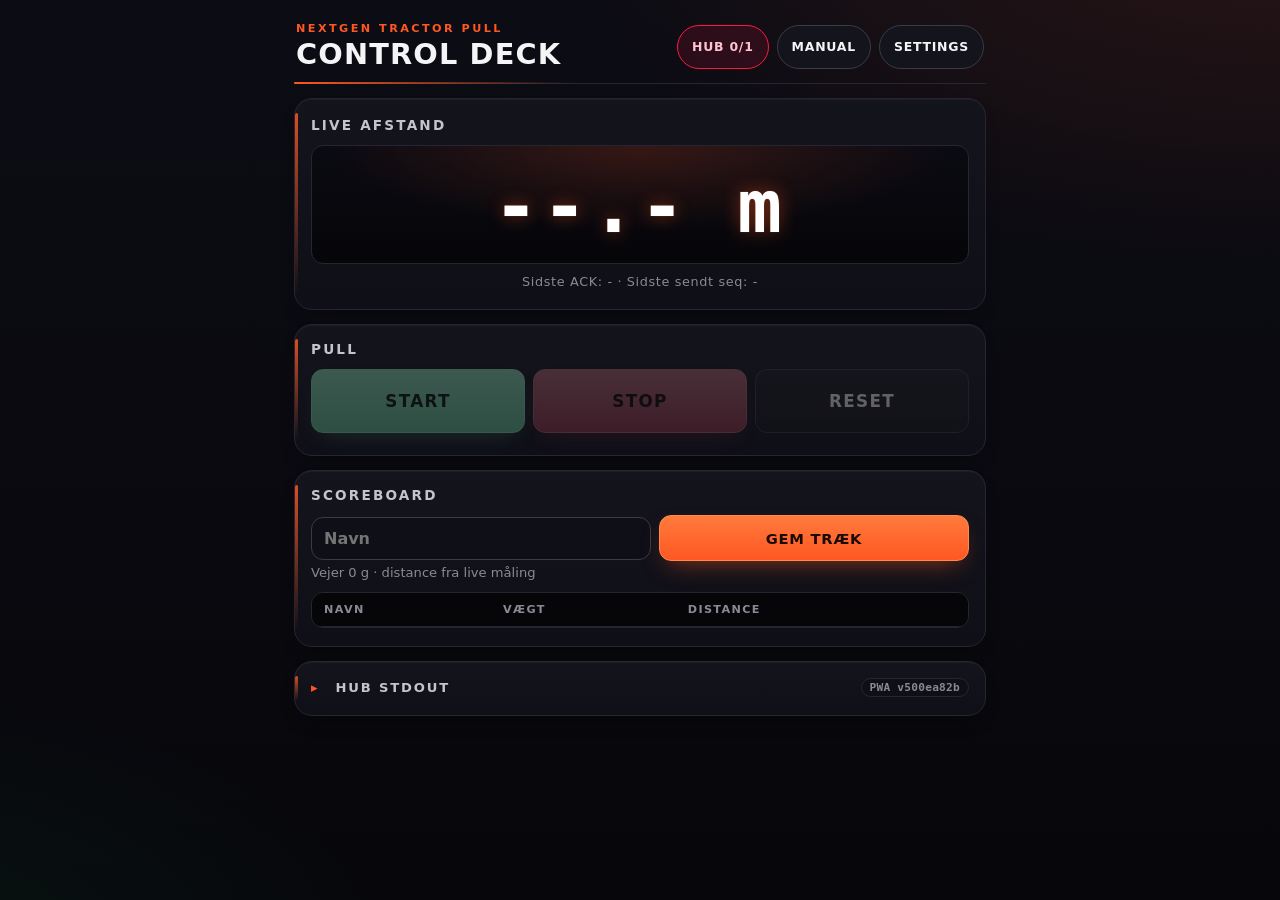
==== commit fd5b644e: "PWA: drop master+displays, talk to sled directly via stdin" ====
--- a/web-app/index.html
+++ b/web-app/index.html
@@ -18,7 +18,7 @@
                 <h1>Control Deck</h1>
             </div>
             <div class="hero-actions">
-                <button type="button" id="btn-hubs" class="pill pill-hubs">Hubs 0/2</button>
+                <button type="button" id="btn-hubs" class="pill pill-hubs">Hub 0/1</button>
                 <button type="button" id="btn-manual" class="pill">Manual</button>
                 <button type="button" id="btn-settings" class="pill">Settings</button>
             </div>
@@ -31,22 +31,6 @@
                     <h2>Hub-forbindelser</h2>
                     <button type="button" class="btn btn-close" data-close-dialog>Luk</button>
                 </header>
-
-                <div class="hub-block">
-                    <div class="hub-block-head">
-                        <span class="hub-label">Master</span>
-                        <span id="status" class="status">Ikke forbundet</span>
-                    </div>
-                    <div class="row">
-                        <button id="btn-connect" class="btn btn-primary">Forbind</button>
-                        <button id="btn-disconnect" class="btn" disabled>Afbryd</button>
-                    </div>
-                    <div class="row">
-                        <button id="btn-start-program" class="btn" disabled>Start program</button>
-                        <button id="btn-stop-program" class="btn" disabled>Stop program</button>
-                        <button id="btn-flash-master" class="btn" disabled>Opdatér program</button>
-                    </div>
-                </div>
 
                 <div class="hub-block">
                     <div class="hub-block-head">
@@ -65,57 +49,9 @@
                     </div>
                 </div>
 
-                <div class="hub-block">
-                    <div class="hub-block-head">
-                        <span class="hub-label">Display 1</span>
-                        <span id="display1-status" class="status">Ikke forbundet</span>
-                    </div>
-                    <div class="row">
-                        <button id="btn-display1-connect" class="btn btn-primary">Forbind</button>
-                        <button id="btn-display1-disconnect" class="btn" disabled>Afbryd</button>
-                    </div>
-                    <div class="row">
-                        <button id="btn-display1-start" class="btn" disabled>Start program</button>
-                        <button id="btn-display1-stop" class="btn" disabled>Stop program</button>
-                        <button id="btn-flash-display1" class="btn" disabled>Opdatér program</button>
-                    </div>
-                </div>
-
-                <div class="hub-block">
-                    <div class="hub-block-head">
-                        <span class="hub-label">Display 2</span>
-                        <span id="display2-status" class="status">Ikke forbundet</span>
-                    </div>
-                    <div class="row">
-                        <button id="btn-display2-connect" class="btn btn-primary">Forbind</button>
-                        <button id="btn-display2-disconnect" class="btn" disabled>Afbryd</button>
-                    </div>
-                    <div class="row">
-                        <button id="btn-display2-start" class="btn" disabled>Start program</button>
-                        <button id="btn-display2-stop" class="btn" disabled>Stop program</button>
-                        <button id="btn-flash-display2" class="btn" disabled>Opdatér program</button>
-                    </div>
-                </div>
-
-                <div class="hub-block">
-                    <div class="hub-block-head">
-                        <span class="hub-label">Display 3</span>
-                        <span id="display3-status" class="status">Ikke forbundet</span>
-                    </div>
-                    <div class="row">
-                        <button id="btn-display3-connect" class="btn btn-primary">Forbind</button>
-                        <button id="btn-display3-disconnect" class="btn" disabled>Afbryd</button>
-                    </div>
-                    <div class="row">
-                        <button id="btn-display3-start" class="btn" disabled>Start program</button>
-                        <button id="btn-display3-stop" class="btn" disabled>Stop program</button>
-                        <button id="btn-flash-display3" class="btn" disabled>Opdatér program</button>
-                    </div>
-                </div>
-
                 <p class="hint">
-                    <strong>Rækkefølge:</strong> boot hub (kort tryk) → Forbind → Start program.
-                    Når en hub broadcaster, kan ingen nye forbindelser oprettes, så forbind først.
+                    <strong>Rækkefølge:</strong> boot sled (kort tryk) → Forbind → Start program.
+                    Displays lytter selv på sled'ens BLE-broadcast og kræver ingen forbindelse herfra.
                 </p>
             </div>
         </dialog>
@@ -149,7 +85,7 @@
                 <div class="row">
                     <button type="button" id="btn-push-config-2" class="btn btn-primary">Push til hub</button>
                 </div>
-                <p class="hint">Gemmes lokalt på telefonen. "Push til hub" kræver at master er forbundet.</p>
+                <p class="hint">Gemmes lokalt på telefonen. Ændringer pushes automatisk når sled er forbundet.</p>
 
                 <div class="row">
                     <button type="button" id="btn-force-reload" class="btn btn-warning">Force reload (ryd
@@ -213,11 +149,6 @@
                 <button class="btn btn-primary sled-action" data-action="start_pull" disabled>Start</button>
                 <button class="btn btn-warning sled-action" data-action="stop_pull" disabled>Stop</button>
                 <button class="btn sled-action" data-action="reset_distance" disabled>Reset</button>
-            </div>
-            <div class="row score-row">
-                <input id="score" type="number" min="0" max="999" value="0" />
-                <button id="btn-send-score" class="btn btn-primary" disabled>Set score</button>
-                <button id="btn-full-pull" class="btn btn-warning" disabled>FULL PULL</button>
             </div>
         </section>
 
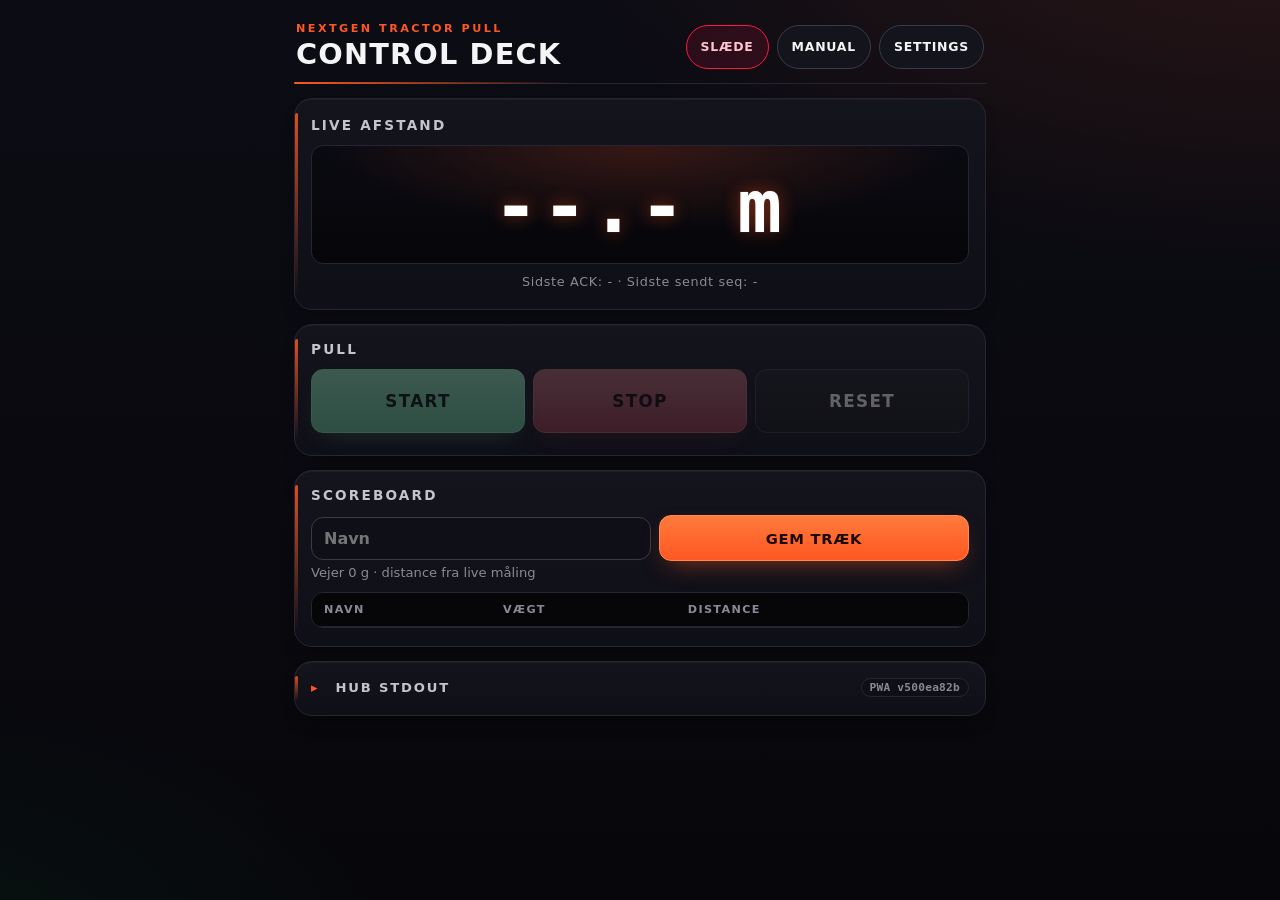
==== commit 18700c33: "PWA: hubs pill shows 'Slæde' with red/green color" ====
--- a/web-app/index.html
+++ b/web-app/index.html
@@ -18,7 +18,7 @@
                 <h1>Control Deck</h1>
             </div>
             <div class="hero-actions">
-                <button type="button" id="btn-hubs" class="pill pill-hubs">Hub 0/1</button>
+                <button type="button" id="btn-hubs" class="pill pill-hubs" data-kind="off">Slæde</button>
                 <button type="button" id="btn-manual" class="pill">Manual</button>
                 <button type="button" id="btn-settings" class="pill">Settings</button>
             </div>
